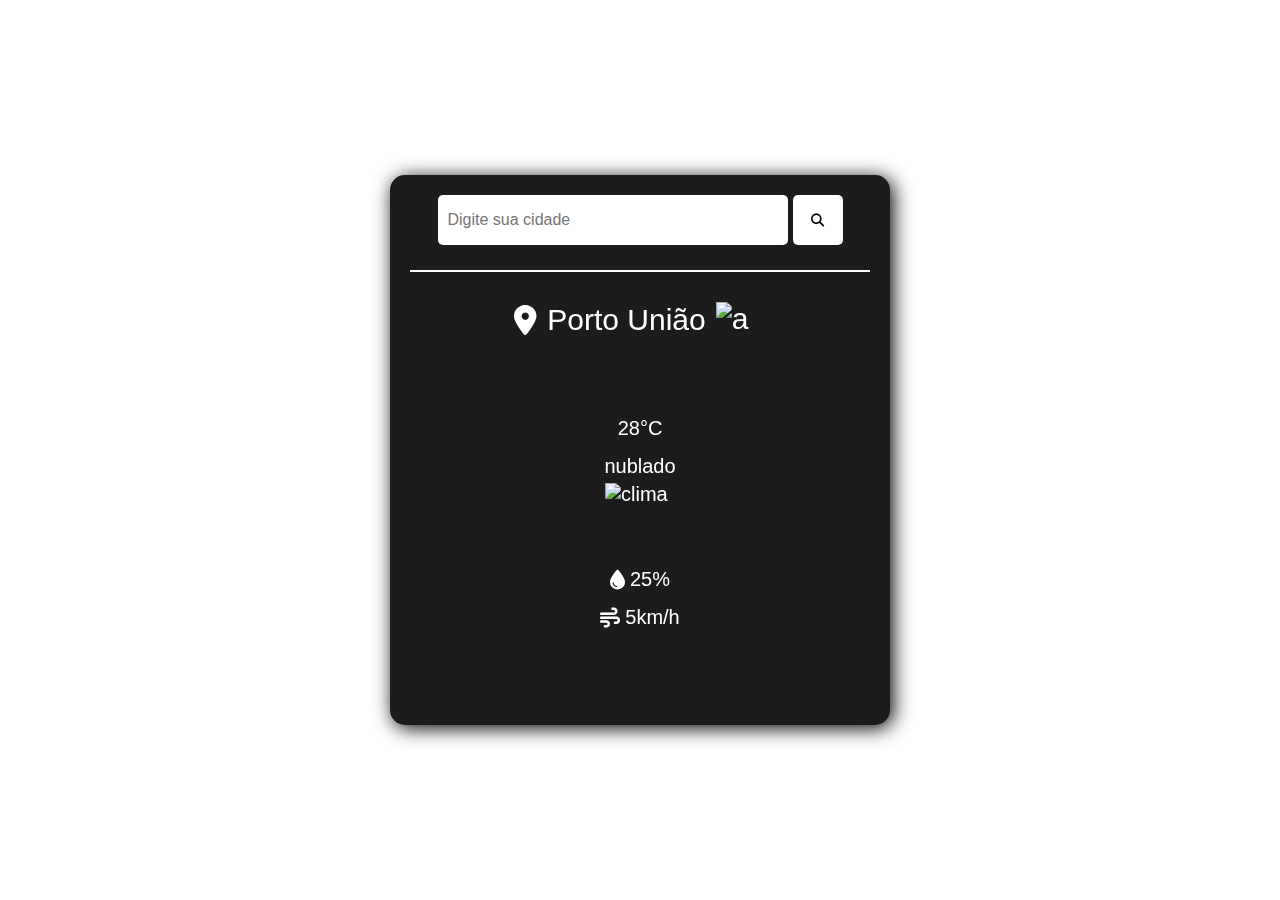
==== index.html @ 90b1322a "HTML e CSS quase prontos" ====
<!DOCTYPE html>
<html lang="en">
<head>
    <meta charset="UTF-8">
    <meta name="viewport" content="width=device-width, initial-scale=1.0">
    <title>Document</title>
    <link rel="stylesheet" type="text/css" href="CSS/index-style.css">
    <link rel="stylesheet" href="https://cdnjs.cloudflare.com/ajax/libs/font-awesome/6.7.2/css/all.min.css" integrity="sha512-Evv84Mr4kqVGRNSgIGL/F/aIDqQb7xQ2vcrdIwxfjThSH8CSR7PBEakCr51Ck+w+/U6swU2Im1vVX0SVk9ABhg==" crossorigin="anonymous" referrerpolicy="no-referrer" />
</head>
<body>
    <div class="container">
        <div class="pesquisa-local">
            <input type="text" placeholder="Digite sua cidade" required>
            <button id="scearch"><i class="fa-solid fa-magnifying-glass"></i></button>
        </div>
        <span class="line"></span>
        <div class="informacoes-temp">
            <div class="cidade">
                <i id="icon-local" class="fa-solid fa-location-dot"></i>
                <span id="city">Porto União</span>
                <img src="https://flagcdn.com/w80/br.png" width="50px" height="35px" alt="a" id="country">    
            </div>    
        </div>    
            <div class="descricao">
                <p><span>28</span>&deg;C</p>

                <span id="clima">nublado</span>

                <img src="http://openweathermap.org/img/wn/03d@2x.png" width="70px" height="70px" alt="clima" id="icone-clima">

                <p class="umidade">
                    <i class="fa-solid fa-droplet"></i>
                    <span>25%</span>
                </p>
                <p class="vento">
                    <i class="fa-solid fa-wind"></i>
                    <span>5km/h</span>
                </p>
            </div>
    </div>
</body>
<script src="Script/index-script.js" defer></script>
</html>
---- CSS/index-style.css ----
* {
    margin: 0;
    padding: 0;
    box-sizing: border-box;
}
body{
    width: 100%;
    height: 100vh;
    overflow: hidden;
    display: flex;
    justify-content: center;
    align-items: center;
    background-image: url(https://editalconcursosbrasil.com.br/wp-content/uploads/2022/12/planeta-terra-scaled.jpg);
    background-repeat: no-repeat;
    background-size: cover;
    color: white;
    font-family: 'Gill Sans', 'Gill Sans MT', Calibri, 'Trebuchet MS', sans-serif;
}

/* Efeito de desfoque no background */
body::before {
    content: "";
    position: fixed;
    top: 0;
    left: 0;
    width: 100%;
    height: 100%;
    background: inherit;
    filter: blur(3px);
    z-index: -1;
}

/* Container principal */
.container {
    background-color: #1C1C1C;
    width: 500px;
    height: 550px;
    border-radius: 15px;
    box-shadow: 3px 3px 20px 0px black;
    display: flex;
    flex-direction: column;
    align-items: center;
    padding: 20px;
}

/* Barra de pesquisa e botão*/
.pesquisa-local {
    display: flex;
    justify-content: center;
    align-items: center;
    width: 100%;
    margin-bottom: 15px;
}

.pesquisa-local input {
    width: 350px;
    height: 50px;
    border: none;
    border-radius: 5px;
    padding: 10px;
    font-size: 16px;
    outline: none;
}

.pesquisa-local button {
    width: 50px;
    height: 50px;
    margin-left: 5px;
    border-radius: 5px;
    border: none;
    cursor: pointer;
    transition: 0.3s;
    background-color: white;
}

.pesquisa-local button:hover {
    transform: scale(1.1);
}

/* Linha separadora */
.line {
    width: 100%;
    height: 2px;
    background-color: white;
    margin: 10px 0;
}

/* Informações da cidade e bandeira */
.informacoes-temp {
    margin-top: 20px;
    display: flex;
    flex-direction: column;
    align-items: center;
    gap: 10px;
}

.cidade {
    display: flex;
    align-items: center;
    font-size: 30px;
    gap: 10px;
}

.cidade img {
    width: 50px;
    height: 35px;
}

/* Informações do tempo */
.descricao {
    margin-top: 80px;
    display: flex;
    flex-direction: column;
    align-items: center;
    gap: 15px;
    font-size: 20px;
}

.descricao img {
    margin-top: -10px;
}

/* Umidade e vento */
.umidade, .vento {
    display: flex;
    align-items: center;
    gap: 5px;
}
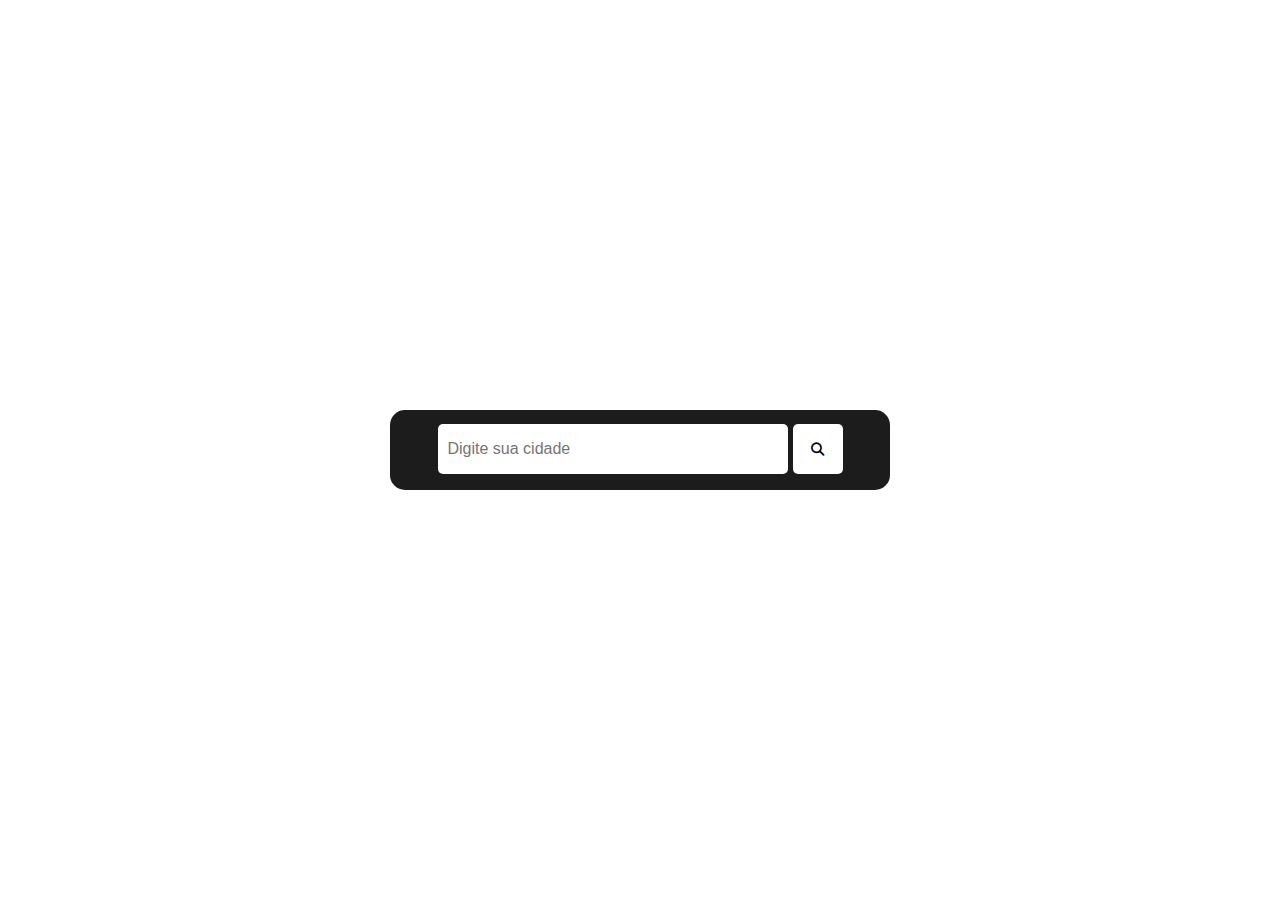
==== commit a55b2025: "Pronto" ====
--- a/index.html
+++ b/index.html
@@ -8,35 +8,37 @@
     <link rel="stylesheet" href="https://cdnjs.cloudflare.com/ajax/libs/font-awesome/6.7.2/css/all.min.css" integrity="sha512-Evv84Mr4kqVGRNSgIGL/F/aIDqQb7xQ2vcrdIwxfjThSH8CSR7PBEakCr51Ck+w+/U6swU2Im1vVX0SVk9ABhg==" crossorigin="anonymous" referrerpolicy="no-referrer" />
 </head>
 <body>
-    <div class="container">
-        <div class="pesquisa-local">
-            <input type="text" placeholder="Digite sua cidade" required>
-            <button id="scearch"><i class="fa-solid fa-magnifying-glass"></i></button>
+    <div id="container" class="hide">
+        <div id="barra_pesquisa" class="hide_pesquisa">
+            <input id="city-input" type="text" placeholder="Digite sua cidade" required>
+            <button id="search"><i class="fa-solid fa-magnifying-glass"></i></button>
         </div>
-        <span class="line"></span>
-        <div class="informacoes-temp">
-            <div class="cidade">
-                <i id="icon-local" class="fa-solid fa-location-dot"></i>
-                <span id="city">Porto União</span>
-                <img src="https://flagcdn.com/w80/br.png" width="50px" height="35px" alt="a" id="country">    
-            </div>    
-        </div>    
-            <div class="descricao">
-                <p><span>28</span>&deg;C</p>
+            
+                <span class="line"></span>
+                <div class="informacoes-temp">
+                    <div class="cidade">
+                        <i id="icon-local" class="fa-solid fa-location-dot"></i>
+                        <span id="city"></span>
+                        <img src="" width="50px" height="35px" alt="a" id="country">    
+                    </div>    
+                </div>    
+                    <div class="descricao">
+                        <p><span id="temperatura"></span>&deg;C</p>
 
-                <span id="clima">nublado</span>
+                        <span id="clima"></span>
 
-                <img src="http://openweathermap.org/img/wn/03d@2x.png" width="70px" height="70px" alt="clima" id="icone-clima">
+                        <img src="" width="70px" height="70px" alt="clima" id="icone-clima">
 
-                <p class="umidade">
-                    <i class="fa-solid fa-droplet"></i>
-                    <span>25%</span>
-                </p>
-                <p class="vento">
-                    <i class="fa-solid fa-wind"></i>
-                    <span>5km/h</span>
-                </p>
-            </div>
+                        <p class="umidade">
+                            <i class="fa-solid fa-droplet"></i>
+                            <span id="umidade"></span>
+                        </p>
+                        <p class="vento">
+                            <i class="fa-solid fa-wind"></i>
+                            <span id="vento"></span>
+                        </p>
+                    </div>
+            
     </div>
 </body>
 <script src="Script/index-script.js" defer></script>
--- a/CSS/index-style.css
+++ b/CSS/index-style.css
@@ -34,7 +34,7 @@
 .container {
     background-color: #1C1C1C;
     width: 500px;
-    height: 550px;
+    height: auto;
     border-radius: 15px;
     box-shadow: 3px 3px 20px 0px black;
     display: flex;
@@ -87,7 +87,7 @@
 
 /* Informações da cidade e bandeira */
 .informacoes-temp {
-    margin-top: 20px;
+    margin-top: 30px;
     display: flex;
     flex-direction: column;
     align-items: center;
@@ -108,12 +108,13 @@
 
 /* Informações do tempo */
 .descricao {
-    margin-top: 80px;
+    margin-top: 30px;
     display: flex;
     flex-direction: column;
     align-items: center;
     gap: 15px;
     font-size: 20px;
+    text-transform: capitalize;
 }
 
 .descricao img {
@@ -126,3 +127,40 @@
     align-items: center;
     gap: 5px;
 }
+/*antes da primeira procura*/
+.hide{
+    background-color: #1C1C1C;
+    width: 500px;
+    height: 80px;
+    border-radius: 15px;
+    overflow: hidden;
+
+}
+.hide_pesquisa{
+    display: flex;
+    justify-content: center;
+    align-items: center;
+    width: 100%;
+    margin-bottom: 30px;
+    margin-top: 14px;
+}
+.hide_pesquisa input {
+    width: 350px;
+    height: 50px;
+    border: none;
+    border-radius: 5px;
+    padding: 10px;
+    font-size: 16px;
+    outline: none;
+}
+
+.hide_pesquisa button {
+    width: 50px;
+    height: 50px;
+    margin-left: 5px;
+    border-radius: 5px;
+    border: none;
+    cursor: pointer;
+    transition: 0.3s;
+    background-color: white;
+}